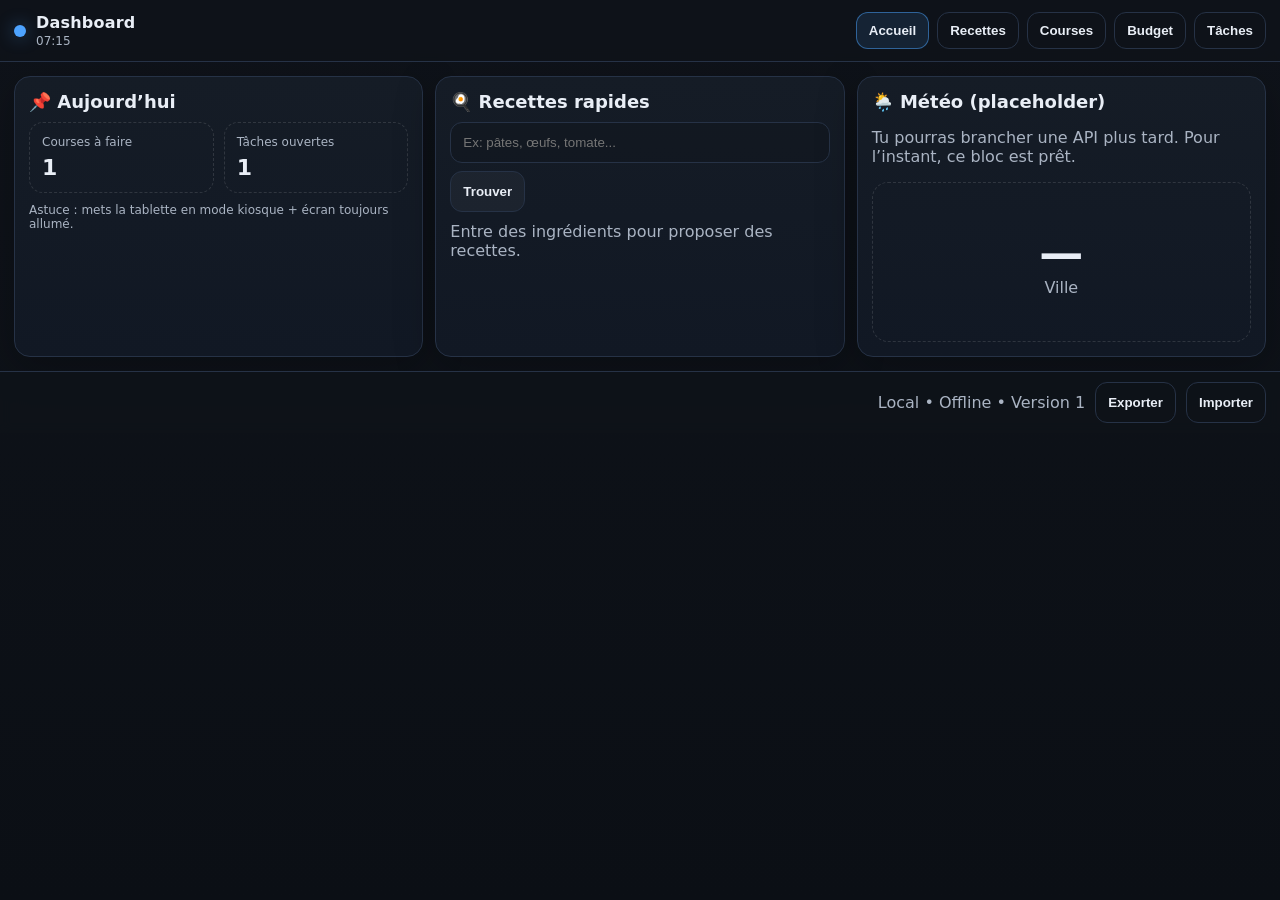
==== index.html @ e44545ce "Fix HTML encoding issues in index.html" ====
<!doctype html>
<html lang="fr">
<head>
  <meta charset="utf-8" />
  <meta name="viewport" content="width=device-width,initial-scale=1" />
  <title>Dashboard Appartement</title>
  <link rel="stylesheet" href="styles.css" />
</head>
<body>
  <header class="topbar">
    <div class="brand">
      <div class="dot"></div>
      <div>
        <div class="title">Dashboard</div>
        <div class="subtitle" id="clock">--:--</div>
      </div>
    </div>

    <nav class="tabs" role="tablist" aria-label="Sections">
      <button class="tab is-active" data-view="home" role="tab">Accueil</button>
      <button class="tab" data-view="recipes" role="tab">Recettes</button>
      <button class="tab" data-view="groceries" role="tab">Courses</button>
      <button class="tab" data-view="budget" role="tab">Budget</button>
      <button class="tab" data-view="tasks" role="tab">Tâches</button>
    </nav>
  </header>

  <main class="layout">
    <!-- HOME -->
    <section class="view is-visible" id="view-home">
      <div class="grid">
        <article class="card">
          <h2>📌 Aujourd’hui</h2>
          <div class="kpi-row">
            <div class="kpi">
              <div class="kpi-label">Courses à faire</div>
              <div class="kpi-value" id="kpi-groceries">0</div>
            </div>
            <div class="kpi">
              <div class="kpi-label">Tâches ouvertes</div>
              <div class="kpi-value" id="kpi-tasks">0</div>
            </div>
          </div>
          <div class="hint">Astuce : mets la tablette en mode kiosque + écran toujours allumé.</div>
        </article>

        <article class="card">
          <h2>🍳 Recettes rapides</h2>
          <div class="row">
            <input id="home-ingredient" class="input" placeholder="Ex: pâtes, œufs, tomate..." />
            <button class="btn" id="home-search">Trouver</button>
          </div>
          <div id="home-recipes" class="list"></div>
        </article>

        <article class="card">
          <h2>🌦️ Météo (placeholder)</h2>
          <p class="muted">Tu pourras brancher une API plus tard. Pour l’instant, ce bloc est prêt.</p>
          <div class="weather-placeholder">
            <div class="big">—</div>
            <div class="muted">Ville</div>
          </div>
        </article>
      </div>
    </section>

    <!-- RECIPES -->
    <section class="view" id="view-recipes">
      <div class="grid two">
        <article class="card">
          <h2>➕ Ajouter une recette</h2>

          <label class="label">Nom</label>
          <input id="r-name" class="input" placeholder="Ex: Pâtes carbo" />

          <label class="label">Ingrédients (un par ligne)</label>
          <textarea id="r-ingredients" class="textarea" placeholder="pâtes - 200 g&#10;œufs - 2&#10;lardons - 100 g"></textarea>

          <label class="label">Étapes</label>
          <textarea id="r-steps" class="textarea" placeholder="1) ...&#10;2) ..."></textarea>

          <div class="row">
            <label class="label inline">
              Coût estimé (€)
              <input id="r-cost" class="input small" type="number" min="0" step="0.1" placeholder="4.5" />
            </label>

            <button class="btn primary" id="r-add">Ajouter</button>
          </div>

          <div class="hint">Tout est stocké sur la tablette (localStorage). Pas besoin d’internet.</div>
        </article>

        <article class="card">
          <h2>🔎 Recherche</h2>
          <div class="row">
            <input id="r-search-name" class="input" placeholder="Chercher par nom..." />
          </div>
          <div class="row">
            <input id="r-search-ingredients" class="input" placeholder="Chercher par ingrédients (séparés par virgules)..." />
            <button class="btn" id="r-search">Filtrer</button>
          </div>
          <div class="row">
            <button class="btn danger ghost" id="r-clear">Tout effacer</button>
          </div>

          <div id="recipes-list" class="list"></div>
        </article>
      </div>
    </section>

    <!-- GROCERIES -->
    <section class="view" id="view-groceries">
      <div class="grid two">
        <article class="card">
          <h2>🛒 Liste de courses</h2>
          <div class="row">
            <input id="g-item" class="input" placeholder="Ex: lait" />
            <input id="g-qty" class="input small" placeholder="Qté (ex: 2)" />
            <input id="g-unit" class="input small" placeholder="Unité (ex: L)" />
            <button class="btn primary" id="g-add">Ajouter</button>
          </div>
          <div class="hint">Tip : mets la quantité/grammage (ex: 500 g, 1 kg, 6 pièces).</div>
        </article>

        <article class="card">
          <h2>✅ À acheter</h2>
          <div id="groceries-list" class="list"></div>
          <div class="row">
            <button class="btn danger ghost" id="g-clear">Tout effacer</button>
          </div>
        </article>
      </div>
    </section>

    <!-- BUDGET -->
    <section class="view" id="view-budget">
      <div class="grid two">
        <article class="card">
          <h2>💰 Budget</h2>
          <div class="kpi-row">
            <div class="kpi">
              <div class="kpi-label">Total dépenses</div>
              <div class="kpi-value" id="b-total">0 €</div>
            </div>
            <div class="kpi">
              <div class="kpi-label">Ce mois-ci</div>
              <div class="kpi-value" id="b-month">0 €</div>
            </div>
          </div>
          <div class="hint">Version 1 : suivi simple des dépenses (sans banque).</div>
        </article>

        <article class="card">
          <h2>➕ Ajouter une dépense</h2>
          <label class="label">Libellé</label>
          <input id="b-label" class="input" placeholder="Ex: courses Carrefour" />

          <div class="row">
            <input id="b-amount" class="input" type="number" min="0" step="0.01" placeholder="Montant (€)" />
            <select id="b-cat" class="input">
              <option value="Courses">Courses</option>
              <option value="Loyer">Loyer</option>
              <option value="Abonnements">Abonnements</option>
              <option value="Transport">Transport</option>
              <option value="Divers">Divers</option>
            </select>
            <button class="btn primary" id="b-add">Ajouter</button>
          </div>

          <div id="budget-list" class="list"></div>
          <div class="row">
            <button class="btn danger ghost" id="b-clear">Tout effacer</button>
          </div>
        </article>
      </div>
    </section>

    <!-- TASKS -->
    <section class="view" id="view-tasks">
      <div class="grid two">
        <article class="card">
          <h2>🧹 Tâches</h2>
          <div class="row">
            <input id="t-item" class="input" placeholder="Ex: sortir poubelles" />
            <button class="btn primary" id="t-add">Ajouter</button>
          </div>
          <div class="hint">Version 2 possible : tâches récurrentes (ménage, lessive...).</div>
        </article>

        <article class="card">
          <h2>📋 Liste</h2>
          <div id="tasks-list" class="list"></div>
          <div class="row">
            <button class="btn danger ghost" id="t-clear">Tout effacer</button>
          </div>
        </article>
      </div>
    </section>
  </main>

  <footer class="footer">
    <span class="muted">Local • Offline • Version 1</span>
    <button class="btn ghost" id="export">Exporter</button>
    <button class="btn ghost" id="import">Importer</button>
    <input id="importFile" type="file" accept="application/json" hidden />
  </footer>

  <script src="app.js"></script>
</body>
</html>
---- styles.css ----
:root{
  --bg:#0f131a;
  --panel:#151c26;
  --panel2:#111824;
  --text:#e9eef6;
  --muted:#aab4c3;
  --line:#263246;
  --accent:#4da3ff;
  --danger:#ff5b5b;
}

*{ box-sizing:border-box; }
html,body{ height:100%; }
body{
  margin:0;
  font-family: system-ui, -apple-system, Segoe UI, Roboto, Arial, sans-serif;
  background: linear-gradient(180deg, var(--bg), #0b0f15);
  color:var(--text);
}

.topbar{
  position: sticky;
  top:0;
  z-index:10;
  display:flex;
  gap:12px;
  align-items:center;
  justify-content:space-between;
  padding:12px 14px;
  background: rgba(15,19,26,.92);
  border-bottom:1px solid var(--line);
  backdrop-filter: blur(6px);
}

.brand{ display:flex; gap:10px; align-items:center; }
.dot{
  width:12px; height:12px;
  border-radius:50%;
  background: var(--accent);
  box-shadow: 0 0 18px rgba(77,163,255,.45);
}
.title{ font-weight:700; letter-spacing:.2px; }
.subtitle{ color:var(--muted); font-size:12px; margin-top:2px; }

.tabs{ display:flex; gap:8px; flex-wrap:wrap; justify-content:flex-end; }
.tab{
  border:1px solid var(--line);
  background: transparent;
  color:var(--text);
  padding:10px 12px;
  border-radius:12px;
  font-weight:600;
  cursor:pointer;
}
.tab.is-active{
  background: rgba(77,163,255,.12);
  border-color: rgba(77,163,255,.5);
}

.layout{ padding:14px; }

.view{ display:none; }
.view.is-visible{ display:block; }

.grid{
  display:grid;
  grid-template-columns: 1fr;
  gap:12px;
}
.grid.two{
  grid-template-columns: 1fr;
}
@media(min-width: 860px){
  .grid{ grid-template-columns: 1fr 1fr 1fr; }
  .grid.two{ grid-template-columns: 1fr 1fr; }
}

.card{
  background: linear-gradient(180deg, var(--panel), var(--panel2));
  border:1px solid var(--line);
  border-radius:16px;
  padding:14px;
  box-shadow: 0 10px 40px rgba(0,0,0,.25);
}
.card h2{ margin:0 0 10px; font-size:18px; }

.row{ display:flex; gap:8px; align-items:center; flex-wrap:wrap; }

.input, .textarea, select.input{
  width:100%;
  padding:12px 12px;
  border-radius:12px;
  border:1px solid var(--line);
  background: rgba(0,0,0,.12);
  color: var(--text);
  outline:none;
}
.input.small{ width: 120px; }
.textarea{ min-height: 110px; resize: vertical; }

.label{ display:block; font-size:12px; color:var(--muted); margin:10px 0 6px; }
.label.inline{ display:flex; gap:8px; align-items:center; margin:0; }

.btn{
  border:1px solid var(--line);
  background: rgba(255,255,255,.04);
  color:var(--text);
  padding:12px 12px;
  border-radius:12px;
  cursor:pointer;
  font-weight:700;
}
.btn.primary{
  border-color: rgba(77,163,255,.6);
  background: rgba(77,163,255,.16);
}
.btn.danger{
  border-color: rgba(255,91,91,.55);
  background: rgba(255,91,91,.12);
}
.btn.ghost{ background: transparent; }

.muted{ color:var(--muted); }
.hint{
  margin-top:10px;
  font-size:12px;
  color:var(--muted);
}

.kpi-row{ display:flex; gap:10px; flex-wrap:wrap; }
.kpi{
  flex:1;
  min-width:160px;
  border:1px dashed rgba(255,255,255,.12);
  border-radius:14px;
  padding:12px;
}
.kpi-label{ color:var(--muted); font-size:12px; }
.kpi-value{ font-size:22px; font-weight:800; margin-top:6px; }

.list{ display:flex; flex-direction:column; gap:8px; margin-top:10px; }
.item{
  display:flex;
  align-items:flex-start;
  justify-content:space-between;
  gap:10px;
  padding:10px 10px;
  border:1px solid var(--line);
  border-radius:14px;
  background: rgba(255,255,255,.03);
}
.item-title{ font-weight:800; }
.item-sub{ color:var(--muted); font-size:12px; margin-top:3px; white-space:pre-wrap; }
.item-actions{ display:flex; gap:8px; flex-shrink:0; }
.pill{
  font-size:12px;
  padding:6px 8px;
  border-radius:999px;
  border:1px solid rgba(255,255,255,.14);
  color: var(--muted);
}

.weather-placeholder{
  display:flex;
  align-items:center;
  justify-content:center;
  flex-direction:column;
  border:1px dashed rgba(255,255,255,.12);
  border-radius:16px;
  padding:22px;
  min-height:160px;
}
.weather-placeholder .big{
  font-size:44px;
  font-weight:900;
}

.footer{
  position: sticky;
  bottom:0;
  display:flex;
  gap:10px;
  align-items:center;
  justify-content:flex-end;
  padding:10px 14px;
  border-top:1px solid var(--line);
  background: rgba(15,19,26,.92);
  backdrop-filter: blur(6px);
}
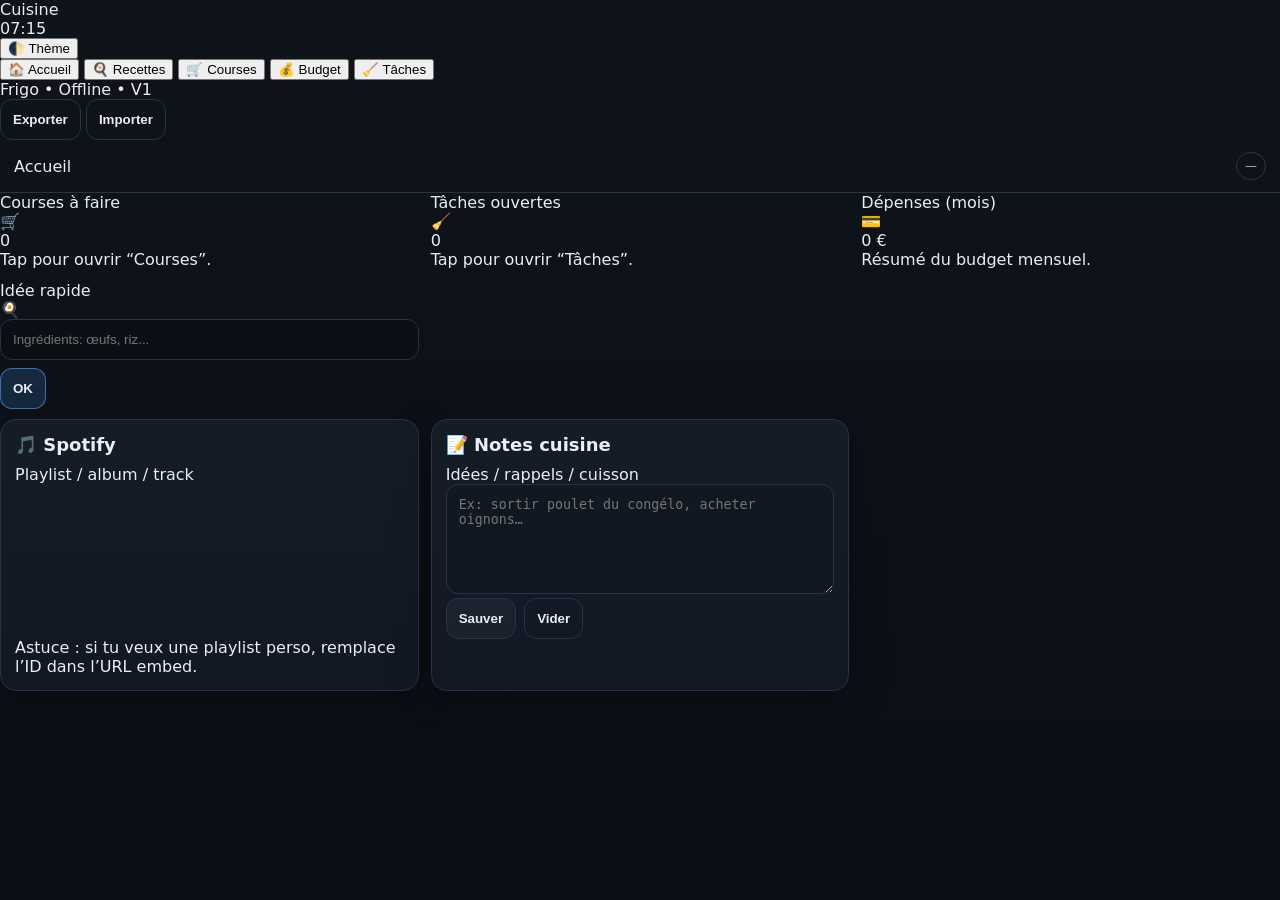
==== commit a01ec6d9: "Revamp dashboard layout for cooking application Updated the dashboard layout and structure for a coo" ====
--- a/index.html
+++ b/index.html
@@ -1,211 +1,267 @@
 <!doctype html>
-<html lang="fr">
+<html lang="fr" data-theme="dark">
 <head>
   <meta charset="utf-8" />
   <meta name="viewport" content="width=device-width,initial-scale=1" />
-  <title>Dashboard Appartement</title>
+  <title>Dashboard Cuisine</title>
   <link rel="stylesheet" href="styles.css" />
 </head>
+
 <body>
-  <header class="topbar">
-    <div class="brand">
-      <div class="dot"></div>
-      <div>
-        <div class="title">Dashboard</div>
-        <div class="subtitle" id="clock">--:--</div>
+  <div class="app">
+
+    <!-- SIDEBAR -->
+    <aside class="sidebar">
+      <div class="sidebarTop">
+        <div class="logo">
+          <span class="logoDot"></span>
+          <div>
+            <div class="logoTitle">Cuisine</div>
+            <div class="logoSub" id="clock">--:--</div>
+          </div>
+        </div>
+
+        <button class="themeToggle" id="themeToggle" aria-label="Changer le thème">
+          <span class="themeIcon" aria-hidden="true">🌓</span>
+          <span class="themeText">Thème</span>
+        </button>
       </div>
+
+      <nav class="menu">
+        <button class="navLink is-active" data-view="home">🏠 Accueil</button>
+        <button class="navLink" data-view="recipes">🍳 Recettes</button>
+        <button class="navLink" data-view="groceries">🛒 Courses</button>
+        <button class="navLink" data-view="budget">💰 Budget</button>
+        <button class="navLink" data-view="tasks">🧹 Tâches</button>
+      </nav>
+
+      <div class="sidebarFooter">
+        <div class="smallMuted">Frigo • Offline • V1</div>
+        <div class="rowSmall">
+          <button class="btn ghost" id="export">Exporter</button>
+          <button class="btn ghost" id="import">Importer</button>
+          <input id="importFile" type="file" accept="application/json" hidden />
+        </div>
+      </div>
+    </aside>
+
+    <!-- CONTENT -->
+    <div class="content">
+      <header class="topbar">
+        <div class="pageTitle" id="pageTitle">Accueil</div>
+        <div class="topbarRight">
+          <div class="pill" id="kpiPill">—</div>
+        </div>
+      </header>
+
+      <main class="main">
+
+        <!-- HOME -->
+        <section class="view is-visible" id="view-home">
+          <div class="grid grid-4">
+            <article class="statCard">
+              <div class="statTop">
+                <div class="statLabel">Courses à faire</div>
+                <div class="statIcon">🛒</div>
+              </div>
+              <div class="statValue" id="kpi-groceries">0</div>
+              <div class="statHint">Tap pour ouvrir “Courses”.</div>
+            </article>
+
+            <article class="statCard">
+              <div class="statTop">
+                <div class="statLabel">Tâches ouvertes</div>
+                <div class="statIcon">🧹</div>
+              </div>
+              <div class="statValue" id="kpi-tasks">0</div>
+              <div class="statHint">Tap pour ouvrir “Tâches”.</div>
+            </article>
+
+            <article class="statCard">
+              <div class="statTop">
+                <div class="statLabel">Dépenses (mois)</div>
+                <div class="statIcon">💳</div>
+              </div>
+              <div class="statValue" id="kpi-budget-month">0 €</div>
+              <div class="statHint">Résumé du budget mensuel.</div>
+            </article>
+
+            <article class="statCard">
+              <div class="statTop">
+                <div class="statLabel">Idée rapide</div>
+                <div class="statIcon">🍳</div>
+              </div>
+              <div class="row">
+                <input id="home-ingredient" class="input" placeholder="Ingrédients: œufs, riz..." />
+                <button class="btn primary" id="home-search">OK</button>
+              </div>
+              <div id="home-recipes" class="list"></div>
+            </article>
+          </div>
+
+          <div class="grid grid-2">
+            <!-- Spotify -->
+            <article class="card">
+              <div class="cardHeader">
+                <h2>🎵 Spotify</h2>
+                <div class="smallMuted">Playlist / album / track</div>
+              </div>
+
+              <!-- Remplace l’URL par TA playlist -->
+              <!-- Exemple playlist : https://open.spotify.com/playlist/<ID> -->
+              <iframe
+                class="spotify"
+                src="https://open.spotify.com/embed/playlist/37i9dQZF1DXcBWIGoYBM5M?utm_source=generator"
+                frameborder="0"
+                allow="autoplay; clipboard-write; encrypted-media; fullscreen; picture-in-picture"
+                loading="lazy">
+              </iframe>
+
+              <div class="smallMuted">
+                Astuce : si tu veux une playlist perso, remplace l’ID dans l’URL embed.
+              </div>
+            </article>
+
+            <!-- Notes cuisine -->
+            <article class="card">
+              <div class="cardHeader">
+                <h2>📝 Notes cuisine</h2>
+                <div class="smallMuted">Idées / rappels / cuisson</div>
+              </div>
+              <textarea id="kitchenNotes" class="textarea" placeholder="Ex: sortir poulet du congélo, acheter oignons…"></textarea>
+              <div class="row">
+                <button class="btn" id="saveNotes">Sauver</button>
+                <button class="btn ghost" id="clearNotes">Vider</button>
+              </div>
+            </article>
+          </div>
+        </section>
+
+        <!-- RECIPES -->
+        <section class="view" id="view-recipes">
+          <article class="card">
+            <div class="cardHeader">
+              <h2>🍲 Recettes</h2>
+              <div class="smallMuted">
+                Conseil: on bascule ici vers ton système “Carnet de recettes”.
+              </div>
+            </div>
+
+            <div class="callout">
+              <div>
+                <div class="calloutTitle">Ouvrir le carnet de recettes</div>
+                <div class="smallMuted">Interface complète avec quantités, coût, plan, liste de courses.</div>
+              </div>
+              <a class="btn primary" href="recipes.html">Ouvrir</a>
+            </div>
+
+            <div class="smallMuted">
+              Pourquoi une page séparée ? Ton code recettes est gros, et comme ça on garde le dashboard super fluide sur vieille tablette.
+            </div>
+          </article>
+        </section>
+
+        <!-- GROCERIES -->
+        <section class="view" id="view-groceries">
+          <div class="grid grid-2">
+            <article class="card">
+              <div class="cardHeader">
+                <h2>🛒 Ajouter</h2>
+                <div class="smallMuted">Simple et rapide en cuisine</div>
+              </div>
+              <div class="row">
+                <input id="g-item" class="input" placeholder="Ex: lait" />
+                <input id="g-qty" class="input small" placeholder="Qté" />
+                <input id="g-unit" class="input small" placeholder="Unité" />
+                <button class="btn primary" id="g-add">Ajouter</button>
+              </div>
+            </article>
+
+            <article class="card">
+              <div class="cardHeader">
+                <h2>✅ À acheter</h2>
+                <button class="btn danger ghost" id="g-clear">Tout effacer</button>
+              </div>
+              <div id="groceries-list" class="list"></div>
+            </article>
+          </div>
+        </section>
+
+        <!-- BUDGET -->
+        <section class="view" id="view-budget">
+          <div class="grid grid-2">
+            <article class="card">
+              <div class="cardHeader">
+                <h2>💰 Résumé</h2>
+                <div class="smallMuted">Suivi simple</div>
+              </div>
+              <div class="kpiRow">
+                <div class="kpi">
+                  <div class="kpiLabel">Total</div>
+                  <div class="kpiValue" id="b-total">0 €</div>
+                </div>
+                <div class="kpi">
+                  <div class="kpiLabel">Ce mois</div>
+                  <div class="kpiValue" id="b-month">0 €</div>
+                </div>
+              </div>
+            </article>
+
+            <article class="card">
+              <div class="cardHeader">
+                <h2>➕ Dépense</h2>
+                <button class="btn danger ghost" id="b-clear">Tout effacer</button>
+              </div>
+
+              <label class="label">Libellé</label>
+              <input id="b-label" class="input" placeholder="Ex: courses Carrefour" />
+
+              <div class="row">
+                <input id="b-amount" class="input" type="number" min="0" step="0.01" placeholder="Montant (€)" />
+                <select id="b-cat" class="input">
+                  <option value="Courses">Courses</option>
+                  <option value="Loyer">Loyer</option>
+                  <option value="Abonnements">Abonnements</option>
+                  <option value="Transport">Transport</option>
+                  <option value="Divers">Divers</option>
+                </select>
+                <button class="btn primary" id="b-add">Ajouter</button>
+              </div>
+
+              <div id="budget-list" class="list"></div>
+            </article>
+          </div>
+        </section>
+
+        <!-- TASKS -->
+        <section class="view" id="view-tasks">
+          <div class="grid grid-2">
+            <article class="card">
+              <div class="cardHeader">
+                <h2>🧹 Ajouter</h2>
+                <div class="smallMuted">Ménage / poubelles / vaisselle</div>
+              </div>
+              <div class="row">
+                <input id="t-item" class="input" placeholder="Ex: sortir poubelles" />
+                <button class="btn primary" id="t-add">Ajouter</button>
+              </div>
+            </article>
+
+            <article class="card">
+              <div class="cardHeader">
+                <h2>📋 Liste</h2>
+                <button class="btn danger ghost" id="t-clear">Tout effacer</button>
+              </div>
+              <div id="tasks-list" class="list"></div>
+            </article>
+          </div>
+        </section>
+
+      </main>
     </div>
-
-    <nav class="tabs" role="tablist" aria-label="Sections">
-      <button class="tab is-active" data-view="home" role="tab">Accueil</button>
-      <button class="tab" data-view="recipes" role="tab">Recettes</button>
-      <button class="tab" data-view="groceries" role="tab">Courses</button>
-      <button class="tab" data-view="budget" role="tab">Budget</button>
-      <button class="tab" data-view="tasks" role="tab">Tâches</button>
-    </nav>
-  </header>
-
-  <main class="layout">
-    <!-- HOME -->
-    <section class="view is-visible" id="view-home">
-      <div class="grid">
-        <article class="card">
-          <h2>📌 Aujourd’hui</h2>
-          <div class="kpi-row">
-            <div class="kpi">
-              <div class="kpi-label">Courses à faire</div>
-              <div class="kpi-value" id="kpi-groceries">0</div>
-            </div>
-            <div class="kpi">
-              <div class="kpi-label">Tâches ouvertes</div>
-              <div class="kpi-value" id="kpi-tasks">0</div>
-            </div>
-          </div>
-          <div class="hint">Astuce : mets la tablette en mode kiosque + écran toujours allumé.</div>
-        </article>
-
-        <article class="card">
-          <h2>🍳 Recettes rapides</h2>
-          <div class="row">
-            <input id="home-ingredient" class="input" placeholder="Ex: pâtes, œufs, tomate..." />
-            <button class="btn" id="home-search">Trouver</button>
-          </div>
-          <div id="home-recipes" class="list"></div>
-        </article>
-
-        <article class="card">
-          <h2>🌦️ Météo (placeholder)</h2>
-          <p class="muted">Tu pourras brancher une API plus tard. Pour l’instant, ce bloc est prêt.</p>
-          <div class="weather-placeholder">
-            <div class="big">—</div>
-            <div class="muted">Ville</div>
-          </div>
-        </article>
-      </div>
-    </section>
-
-    <!-- RECIPES -->
-    <section class="view" id="view-recipes">
-      <div class="grid two">
-        <article class="card">
-          <h2>➕ Ajouter une recette</h2>
-
-          <label class="label">Nom</label>
-          <input id="r-name" class="input" placeholder="Ex: Pâtes carbo" />
-
-          <label class="label">Ingrédients (un par ligne)</label>
-          <textarea id="r-ingredients" class="textarea" placeholder="pâtes - 200 g&#10;œufs - 2&#10;lardons - 100 g"></textarea>
-
-          <label class="label">Étapes</label>
-          <textarea id="r-steps" class="textarea" placeholder="1) ...&#10;2) ..."></textarea>
-
-          <div class="row">
-            <label class="label inline">
-              Coût estimé (€)
-              <input id="r-cost" class="input small" type="number" min="0" step="0.1" placeholder="4.5" />
-            </label>
-
-            <button class="btn primary" id="r-add">Ajouter</button>
-          </div>
-
-          <div class="hint">Tout est stocké sur la tablette (localStorage). Pas besoin d’internet.</div>
-        </article>
-
-        <article class="card">
-          <h2>🔎 Recherche</h2>
-          <div class="row">
-            <input id="r-search-name" class="input" placeholder="Chercher par nom..." />
-          </div>
-          <div class="row">
-            <input id="r-search-ingredients" class="input" placeholder="Chercher par ingrédients (séparés par virgules)..." />
-            <button class="btn" id="r-search">Filtrer</button>
-          </div>
-          <div class="row">
-            <button class="btn danger ghost" id="r-clear">Tout effacer</button>
-          </div>
-
-          <div id="recipes-list" class="list"></div>
-        </article>
-      </div>
-    </section>
-
-    <!-- GROCERIES -->
-    <section class="view" id="view-groceries">
-      <div class="grid two">
-        <article class="card">
-          <h2>🛒 Liste de courses</h2>
-          <div class="row">
-            <input id="g-item" class="input" placeholder="Ex: lait" />
-            <input id="g-qty" class="input small" placeholder="Qté (ex: 2)" />
-            <input id="g-unit" class="input small" placeholder="Unité (ex: L)" />
-            <button class="btn primary" id="g-add">Ajouter</button>
-          </div>
-          <div class="hint">Tip : mets la quantité/grammage (ex: 500 g, 1 kg, 6 pièces).</div>
-        </article>
-
-        <article class="card">
-          <h2>✅ À acheter</h2>
-          <div id="groceries-list" class="list"></div>
-          <div class="row">
-            <button class="btn danger ghost" id="g-clear">Tout effacer</button>
-          </div>
-        </article>
-      </div>
-    </section>
-
-    <!-- BUDGET -->
-    <section class="view" id="view-budget">
-      <div class="grid two">
-        <article class="card">
-          <h2>💰 Budget</h2>
-          <div class="kpi-row">
-            <div class="kpi">
-              <div class="kpi-label">Total dépenses</div>
-              <div class="kpi-value" id="b-total">0 €</div>
-            </div>
-            <div class="kpi">
-              <div class="kpi-label">Ce mois-ci</div>
-              <div class="kpi-value" id="b-month">0 €</div>
-            </div>
-          </div>
-          <div class="hint">Version 1 : suivi simple des dépenses (sans banque).</div>
-        </article>
-
-        <article class="card">
-          <h2>➕ Ajouter une dépense</h2>
-          <label class="label">Libellé</label>
-          <input id="b-label" class="input" placeholder="Ex: courses Carrefour" />
-
-          <div class="row">
-            <input id="b-amount" class="input" type="number" min="0" step="0.01" placeholder="Montant (€)" />
-            <select id="b-cat" class="input">
-              <option value="Courses">Courses</option>
-              <option value="Loyer">Loyer</option>
-              <option value="Abonnements">Abonnements</option>
-              <option value="Transport">Transport</option>
-              <option value="Divers">Divers</option>
-            </select>
-            <button class="btn primary" id="b-add">Ajouter</button>
-          </div>
-
-          <div id="budget-list" class="list"></div>
-          <div class="row">
-            <button class="btn danger ghost" id="b-clear">Tout effacer</button>
-          </div>
-        </article>
-      </div>
-    </section>
-
-    <!-- TASKS -->
-    <section class="view" id="view-tasks">
-      <div class="grid two">
-        <article class="card">
-          <h2>🧹 Tâches</h2>
-          <div class="row">
-            <input id="t-item" class="input" placeholder="Ex: sortir poubelles" />
-            <button class="btn primary" id="t-add">Ajouter</button>
-          </div>
-          <div class="hint">Version 2 possible : tâches récurrentes (ménage, lessive...).</div>
-        </article>
-
-        <article class="card">
-          <h2>📋 Liste</h2>
-          <div id="tasks-list" class="list"></div>
-          <div class="row">
-            <button class="btn danger ghost" id="t-clear">Tout effacer</button>
-          </div>
-        </article>
-      </div>
-    </section>
-  </main>
-
-  <footer class="footer">
-    <span class="muted">Local • Offline • Version 1</span>
-    <button class="btn ghost" id="export">Exporter</button>
-    <button class="btn ghost" id="import">Importer</button>
-    <input id="importFile" type="file" accept="application/json" hidden />
-  </footer>
-
+  </div>
+
+  <script src="theme.js"></script>
   <script src="app.js"></script>
 </body>
 </html>
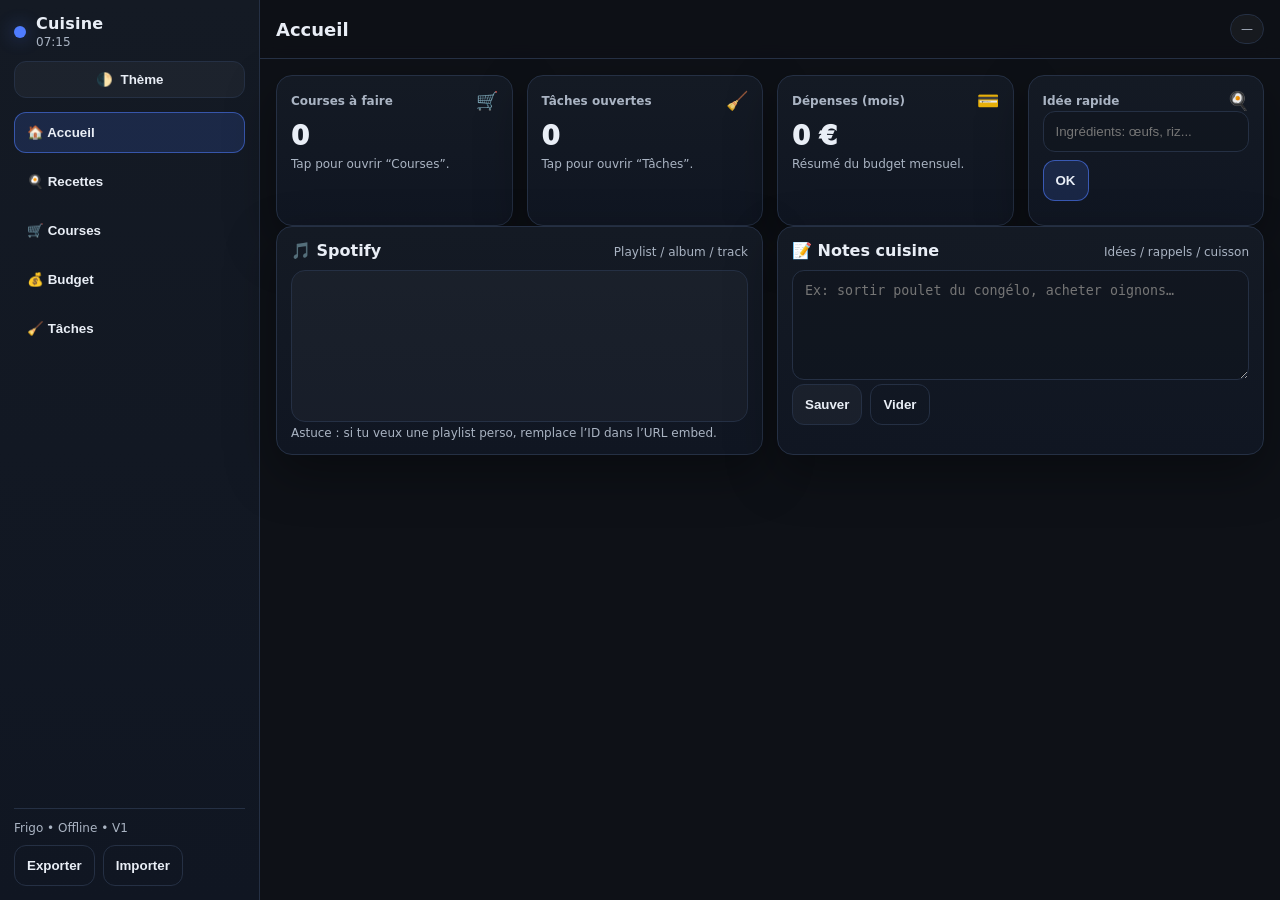
==== commit d7e7aefc: "Fix HTML formatting and restore document structure" ====
--- a/index.html
+++ b/index.html
@@ -111,7 +111,7 @@
               <!-- Exemple playlist : https://open.spotify.com/playlist/<ID> -->
               <iframe
                 class="spotify"
-                src="https://open.spotify.com/embed/playlist/37i9dQZF1DXcBWIGoYBM5M?utm_source=generator"
+                src="https://open.spotify.com/user/anonymized/collection?si=pyeBBUnHRA-09w0nF13F_g"
                 frameborder="0"
                 allow="autoplay; clipboard-write; encrypted-media; fullscreen; picture-in-picture"
                 loading="lazy">
@@ -265,3 +265,4 @@
   <script src="app.js"></script>
 </body>
 </html>
+
--- a/styles.css
+++ b/styles.css
@@ -1,189 +1,274 @@
+/* ---------- Theme variables ---------- */
 :root{
-  --bg:#0f131a;
-  --panel:#151c26;
-  --panel2:#111824;
+  --radius:16px;
+  --radius2:12px;
+  --gap:14px;
+
+  /* DARK par défaut */
+  --bg:#0e1117;
+  --panel:#141a24;
+  --panel2:#101622;
   --text:#e9eef6;
   --muted:#aab4c3;
-  --line:#263246;
-  --accent:#4da3ff;
+  --line:#253044;
+  --shadow: 0 18px 50px rgba(0,0,0,.35);
+
+  --accent:#4f7cff;
+  --accent2: rgba(79,124,255,.16);
+
   --danger:#ff5b5b;
+  --danger2: rgba(255,91,91,.14);
+}
+
+:root[data-theme="light"]{
+  --bg:#f6f7fb;
+  --panel:#ffffff;
+  --panel2:#fbfbfe;
+  --text:#0f172a;
+  --muted:#5b6472;
+  --line:#e7e7ee;
+  --shadow: 0 18px 50px rgba(15,23,42,.10);
+
+  --accent:#4f7cff;
+  --accent2: rgba(79,124,255,.12);
+
+  --danger:#ff5b5b;
+  --danger2: rgba(255,91,91,.12);
 }
 
 *{ box-sizing:border-box; }
 html,body{ height:100%; }
 body{
   margin:0;
-  font-family: system-ui, -apple-system, Segoe UI, Roboto, Arial, sans-serif;
-  background: linear-gradient(180deg, var(--bg), #0b0f15);
-  color:var(--text);
+  font-family: system-ui,-apple-system,Segoe UI,Roboto,Arial,sans-serif;
+  background: var(--bg);
+  color: var(--text);
+}
+
+/* ---------- Layout ---------- */
+.app{
+  height:100%;
+  display:grid;
+  grid-template-columns: 260px 1fr;
+}
+
+.sidebar{
+  border-right:1px solid var(--line);
+  background: linear-gradient(180deg, var(--panel), var(--panel2));
+  padding:14px;
+  display:flex;
+  flex-direction:column;
+  gap:14px;
+}
+
+.sidebarTop{ display:flex; flex-direction:column; gap:12px; }
+
+.logo{ display:flex; gap:10px; align-items:center; }
+.logoDot{
+  width:12px; height:12px; border-radius:50%;
+  background: var(--accent);
+  box-shadow: 0 0 18px rgba(79,124,255,.45);
+}
+.logoTitle{ font-weight:800; letter-spacing:.2px; }
+.logoSub{ color:var(--muted); font-size:12px; margin-top:2px; }
+
+.themeToggle{
+  width:100%;
+  display:flex;
+  align-items:center;
+  justify-content:center;
+  gap:8px;
+  padding:10px 12px;
+  border-radius:12px;
+  border:1px solid var(--line);
+  background: rgba(255,255,255,.04);
+  color: var(--text);
+  cursor:pointer;
+  font-weight:800;
+}
+
+.menu{ display:flex; flex-direction:column; gap:8px; }
+.navLink{
+  text-align:left;
+  padding:12px 12px;
+  border-radius:12px;
+  border:1px solid transparent;
+  background: transparent;
+  color: var(--text);
+  cursor:pointer;
+  font-weight:700;
+}
+.navLink:hover{
+  background: rgba(255,255,255,.04);
+  border-color: var(--line);
+}
+.navLink.is-active{
+  background: var(--accent2);
+  border-color: rgba(79,124,255,.55);
+}
+
+.sidebarFooter{
+  margin-top:auto;
+  border-top:1px solid var(--line);
+  padding-top:12px;
+  display:flex;
+  flex-direction:column;
+  gap:10px;
+}
+
+.content{
+  display:flex;
+  flex-direction:column;
+  min-width:0;
 }
 
 .topbar{
-  position: sticky;
+  position:sticky;
   top:0;
   z-index:10;
   display:flex;
-  gap:12px;
-  align-items:center;
-  justify-content:space-between;
-  padding:12px 14px;
-  background: rgba(15,19,26,.92);
+  justify-content:space-between;
+  align-items:center;
+  padding:14px 16px;
   border-bottom:1px solid var(--line);
-  backdrop-filter: blur(6px);
-}
-
-.brand{ display:flex; gap:10px; align-items:center; }
-.dot{
-  width:12px; height:12px;
-  border-radius:50%;
-  background: var(--accent);
-  box-shadow: 0 0 18px rgba(77,163,255,.45);
-}
-.title{ font-weight:700; letter-spacing:.2px; }
-.subtitle{ color:var(--muted); font-size:12px; margin-top:2px; }
-
-.tabs{ display:flex; gap:8px; flex-wrap:wrap; justify-content:flex-end; }
-.tab{
-  border:1px solid var(--line);
-  background: transparent;
-  color:var(--text);
-  padding:10px 12px;
-  border-radius:12px;
-  font-weight:600;
-  cursor:pointer;
-}
-.tab.is-active{
-  background: rgba(77,163,255,.12);
-  border-color: rgba(77,163,255,.5);
-}
-
-.layout{ padding:14px; }
-
+  background: rgba(14,17,23,.75);
+  backdrop-filter: blur(8px);
+}
+:root[data-theme="light"] .topbar{ background: rgba(246,247,251,.75); }
+
+.pageTitle{ font-size:18px; font-weight:900; }
+.topbarRight{ display:flex; gap:10px; align-items:center; }
+
+.main{ padding:16px; }
+
+/* ---------- Components ---------- */
 .view{ display:none; }
 .view.is-visible{ display:block; }
 
-.grid{
-  display:grid;
-  grid-template-columns: 1fr;
-  gap:12px;
-}
-.grid.two{
-  grid-template-columns: 1fr;
-}
-@media(min-width: 860px){
-  .grid{ grid-template-columns: 1fr 1fr 1fr; }
-  .grid.two{ grid-template-columns: 1fr 1fr; }
-}
-
-.card{
+.grid{ display:grid; gap:var(--gap); }
+.grid-4{ grid-template-columns: 1fr; }
+.grid-2{ grid-template-columns: 1fr; }
+@media(min-width: 900px){
+  .grid-4{ grid-template-columns: repeat(4, 1fr); }
+  .grid-2{ grid-template-columns: 1fr 1fr; }
+}
+
+.card, .statCard{
   background: linear-gradient(180deg, var(--panel), var(--panel2));
   border:1px solid var(--line);
-  border-radius:16px;
+  border-radius: var(--radius);
+  box-shadow: var(--shadow);
   padding:14px;
-  box-shadow: 0 10px 40px rgba(0,0,0,.25);
-}
-.card h2{ margin:0 0 10px; font-size:18px; }
+  min-width:0;
+}
+
+.cardHeader{
+  display:flex;
+  align-items:baseline;
+  justify-content:space-between;
+  gap:10px;
+  margin-bottom:10px;
+}
+
+h2{ margin:0; font-size:16px; }
+
+.smallMuted{ color:var(--muted); font-size:12px; }
+.pill{
+  border:1px solid var(--line);
+  border-radius:999px;
+  padding:7px 10px;
+  font-size:12px;
+  color: var(--muted);
+  background: rgba(255,255,255,.04);
+}
+
+.statTop{ display:flex; justify-content:space-between; align-items:center; }
+.statLabel{ color:var(--muted); font-size:12px; font-weight:800; }
+.statIcon{ font-size:18px; opacity:.9; }
+.statValue{ font-size:26px; font-weight:950; margin-top:10px; }
+.statHint{ margin-top:6px; font-size:12px; color:var(--muted); }
 
 .row{ display:flex; gap:8px; align-items:center; flex-wrap:wrap; }
+.rowSmall{ display:flex; gap:8px; align-items:center; }
 
 .input, .textarea, select.input{
   width:100%;
   padding:12px 12px;
-  border-radius:12px;
-  border:1px solid var(--line);
-  background: rgba(0,0,0,.12);
+  border-radius: var(--radius2);
+  border:1px solid var(--line);
+  background: rgba(0,0,0,.10);
   color: var(--text);
   outline:none;
 }
-.input.small{ width: 120px; }
-.textarea{ min-height: 110px; resize: vertical; }
+:root[data-theme="light"] .input,
+:root[data-theme="light"] .textarea,
+:root[data-theme="light"] select.input{
+  background: #fff;
+}
+
+.input.small{ width:120px; }
+.textarea{ min-height:110px; resize:vertical; }
 
 .label{ display:block; font-size:12px; color:var(--muted); margin:10px 0 6px; }
-.label.inline{ display:flex; gap:8px; align-items:center; margin:0; }
 
 .btn{
   border:1px solid var(--line);
   background: rgba(255,255,255,.04);
-  color:var(--text);
+  color: var(--text);
   padding:12px 12px;
-  border-radius:12px;
+  border-radius: var(--radius2);
   cursor:pointer;
-  font-weight:700;
+  font-weight:900;
+  text-decoration:none;
+  display:inline-flex;
+  align-items:center;
+  justify-content:center;
+  gap:8px;
 }
 .btn.primary{
-  border-color: rgba(77,163,255,.6);
-  background: rgba(77,163,255,.16);
+  border-color: rgba(79,124,255,.6);
+  background: var(--accent2);
 }
 .btn.danger{
   border-color: rgba(255,91,91,.55);
-  background: rgba(255,91,91,.12);
+  background: var(--danger2);
 }
 .btn.ghost{ background: transparent; }
-
-.muted{ color:var(--muted); }
-.hint{
-  margin-top:10px;
-  font-size:12px;
-  color:var(--muted);
-}
-
-.kpi-row{ display:flex; gap:10px; flex-wrap:wrap; }
-.kpi{
-  flex:1;
-  min-width:160px;
-  border:1px dashed rgba(255,255,255,.12);
-  border-radius:14px;
-  padding:12px;
-}
-.kpi-label{ color:var(--muted); font-size:12px; }
-.kpi-value{ font-size:22px; font-weight:800; margin-top:6px; }
 
 .list{ display:flex; flex-direction:column; gap:8px; margin-top:10px; }
 .item{
   display:flex;
-  align-items:flex-start;
   justify-content:space-between;
   gap:10px;
-  padding:10px 10px;
-  border:1px solid var(--line);
-  border-radius:14px;
+  padding:10px;
+  border:1px solid var(--line);
+  border-radius: 14px;
   background: rgba(255,255,255,.03);
 }
-.item-title{ font-weight:800; }
+.item-title{ font-weight:900; }
 .item-sub{ color:var(--muted); font-size:12px; margin-top:3px; white-space:pre-wrap; }
 .item-actions{ display:flex; gap:8px; flex-shrink:0; }
-.pill{
-  font-size:12px;
-  padding:6px 8px;
-  border-radius:999px;
-  border:1px solid rgba(255,255,255,.14);
-  color: var(--muted);
-}
-
-.weather-placeholder{
-  display:flex;
-  align-items:center;
-  justify-content:center;
-  flex-direction:column;
-  border:1px dashed rgba(255,255,255,.12);
-  border-radius:16px;
-  padding:22px;
-  min-height:160px;
-}
-.weather-placeholder .big{
-  font-size:44px;
-  font-weight:900;
-}
-
-.footer{
-  position: sticky;
-  bottom:0;
-  display:flex;
-  gap:10px;
-  align-items:center;
-  justify-content:flex-end;
-  padding:10px 14px;
-  border-top:1px solid var(--line);
-  background: rgba(15,19,26,.92);
-  backdrop-filter: blur(6px);
-}
+
+/* spotify */
+.spotify{
+  width:100%;
+  height: 152px;
+  border-radius: 14px;
+  border:1px solid var(--line);
+  background: rgba(255,255,255,.03);
+}
+
+/* callout */
+.callout{
+  display:flex;
+  align-items:center;
+  justify-content:space-between;
+  gap:12px;
+  padding:12px;
+  border-radius:14px;
+  border:1px dashed rgba(255,255,255,.18);
+}
+:root[data-theme="light"] .callout{
+  border-color: rgba(15,23,42,.18);
+}
+.calloutTitle{ font-weight:950; }
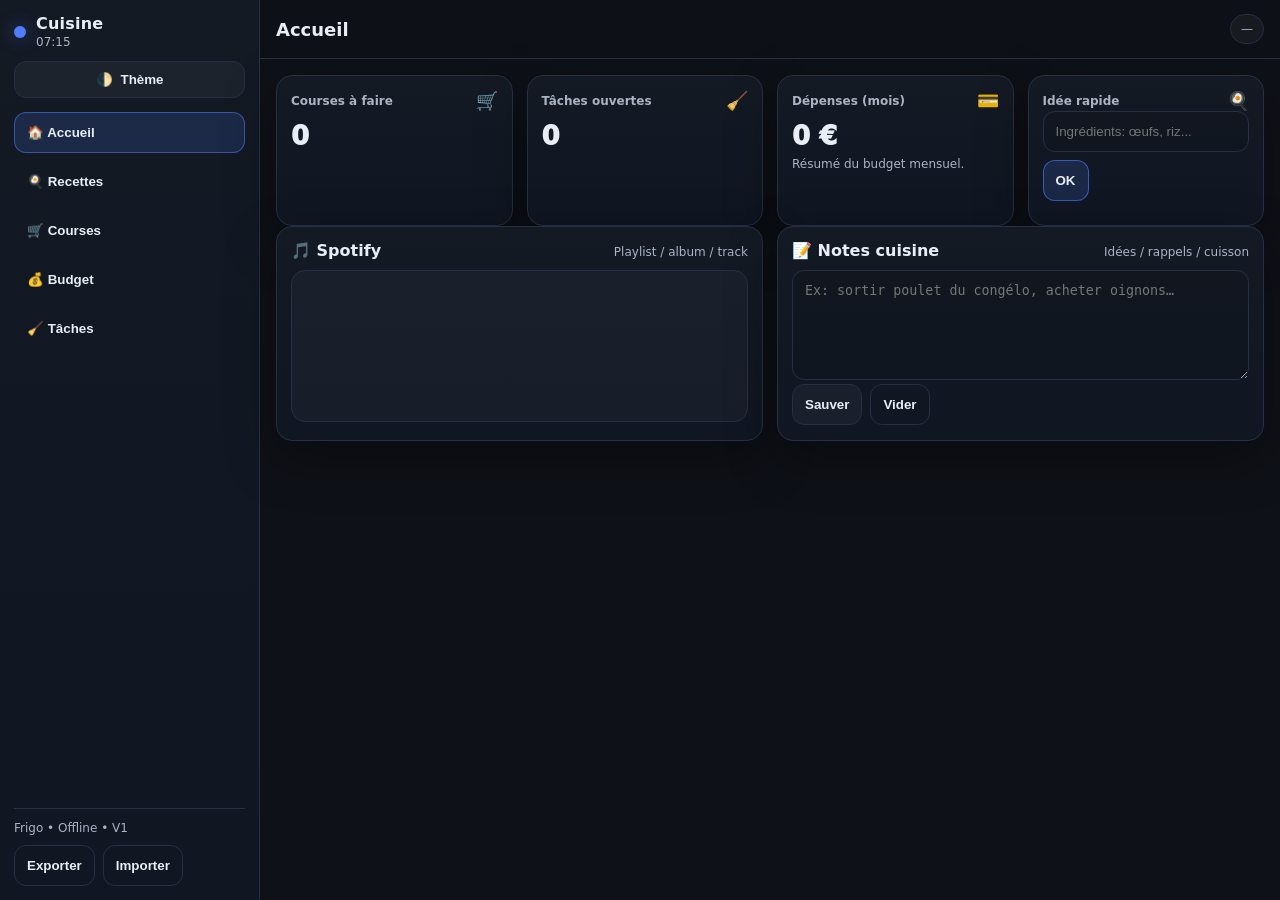
==== commit 23fedb97: "Fix HTML formatting and structure" ====
--- a/index.html
+++ b/index.html
@@ -1,6 +1,11 @@
 <!doctype html>
 <html lang="fr" data-theme="dark">
 <head>
+  <meta name="apple-mobile-web-app-capable" content="yes">
+<meta name="apple-mobile-web-app-status-bar-style" content="black-translucent">
+<meta name="apple-mobile-web-app-title" content="Cuisine">
+<meta name="theme-color" content="#0e1117">
+
   <meta charset="utf-8" />
   <meta name="viewport" content="width=device-width,initial-scale=1" />
   <title>Dashboard Cuisine</title>
@@ -65,7 +70,6 @@
                 <div class="statIcon">🛒</div>
               </div>
               <div class="statValue" id="kpi-groceries">0</div>
-              <div class="statHint">Tap pour ouvrir “Courses”.</div>
             </article>
 
             <article class="statCard">
@@ -74,7 +78,6 @@
                 <div class="statIcon">🧹</div>
               </div>
               <div class="statValue" id="kpi-tasks">0</div>
-              <div class="statHint">Tap pour ouvrir “Tâches”.</div>
             </article>
 
             <article class="statCard">
@@ -111,14 +114,14 @@
               <!-- Exemple playlist : https://open.spotify.com/playlist/<ID> -->
               <iframe
                 class="spotify"
-                src="https://open.spotify.com/user/anonymized/collection?si=pyeBBUnHRA-09w0nF13F_g"
+                src="https://open.spotify.com/user/anonymized/collection?si=EzGYxhexTimRA0nMNDqnLA"
                 frameborder="0"
                 allow="autoplay; clipboard-write; encrypted-media; fullscreen; picture-in-picture"
                 loading="lazy">
               </iframe>
 
               <div class="smallMuted">
-                Astuce : si tu veux une playlist perso, remplace l’ID dans l’URL embed.
+                
               </div>
             </article>
 
@@ -266,3 +269,5 @@
 </body>
 </html>
 
+
+
